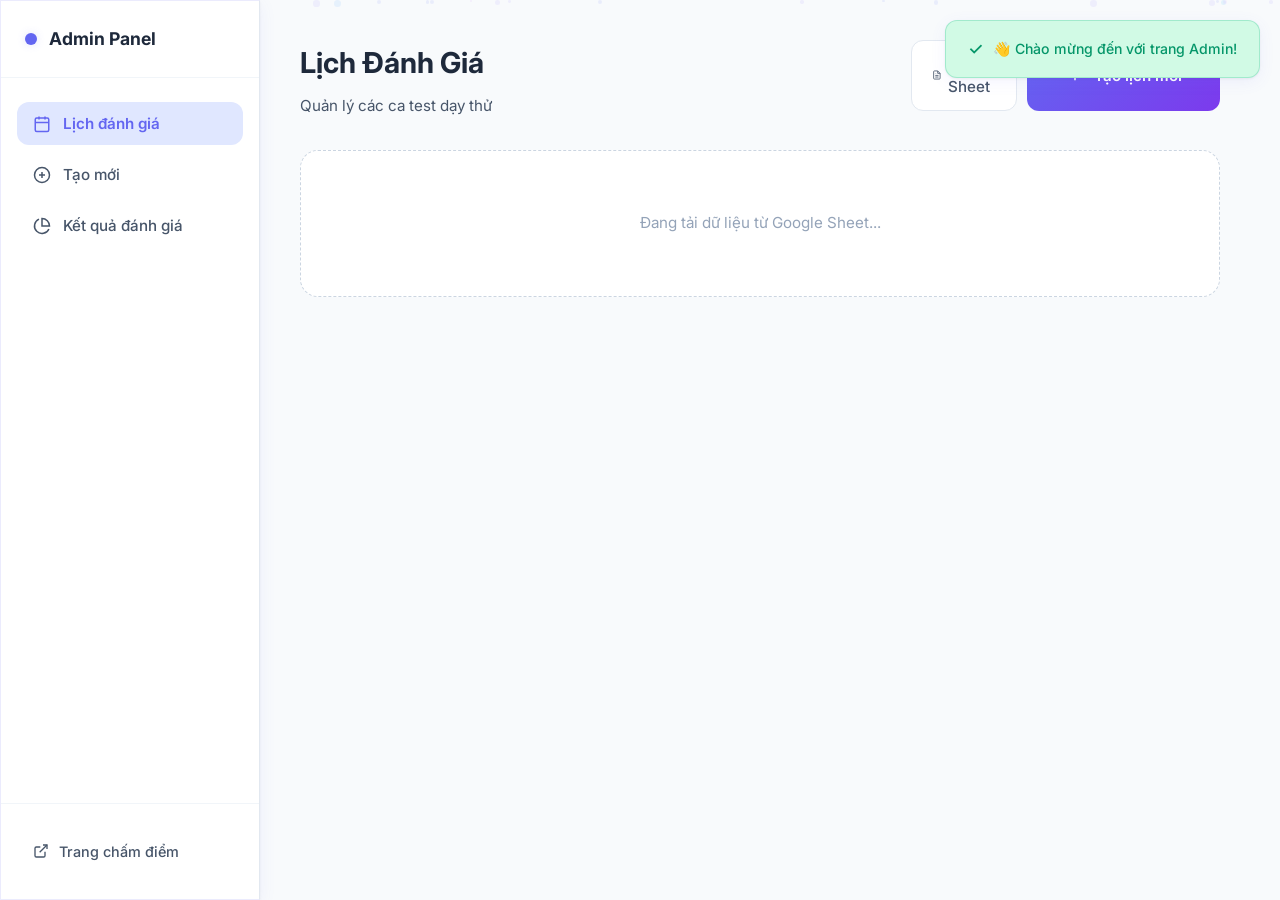
==== admin.html @ 506ad6c0 "up" ====
<!DOCTYPE html>
<html lang="vi">
<head>
    <meta charset="UTF-8">
    <meta name="viewport" content="width=device-width, initial-scale=1.0">
    <title>Quản Lý Lịch Đánh Giá</title>
    <link rel="preconnect" href="https://fonts.googleapis.com">
    <link rel="preconnect" href="https://fonts.gstatic.com" crossorigin>
    <link href="https://fonts.googleapis.com/css2?family=Inter:wght@300;400;500;600;700;800&display=swap" rel="stylesheet">
    <link rel="stylesheet" href="style.css">
    <link rel="stylesheet" href="admin.css">
</head>
<body>
    <div class="bg-particles" id="bgParticles"></div>

    <!-- Toast -->
    <div class="toast" id="toast">
        <span class="toast-icon">✓</span>
        <span class="toast-msg" id="toastMsg"></span>
    </div>

    <div class="admin-wrapper">
        <!-- Sidebar -->
        <aside class="admin-sidebar glass">
            <div class="sidebar-logo">
                <div class="logo-dot"></div>
                <span>Admin Panel</span>
            </div>
            <nav class="sidebar-nav">
                <button class="nav-item active" data-tab="schedules">
                    <svg viewBox="0 0 24 24" fill="none" stroke="currentColor" stroke-width="2">
                        <rect x="3" y="4" width="18" height="18" rx="2" ry="2"/><line x1="16" y1="2" x2="16" y2="6"/>
                        <line x1="8" y1="2" x2="8" y2="6"/><line x1="3" y1="10" x2="21" y2="10"/>
                    </svg>
                    <span>Lịch đánh giá</span>
                </button>
                <button class="nav-item" data-tab="create">
                    <svg viewBox="0 0 24 24" fill="none" stroke="currentColor" stroke-width="2">
                        <circle cx="12" cy="12" r="10"/><line x1="12" y1="8" x2="12" y2="16"/>
                        <line x1="8" y1="12" x2="16" y2="12"/>
                    </svg>
                    <span>Tạo mới</span>
                </button>
                <button class="nav-item" data-tab="results">
                    <svg viewBox="0 0 24 24" fill="none" stroke="currentColor" stroke-width="2">
                        <path d="M21.21 15.89A10 10 0 1 1 8 2.83"></path><path d="M22 12A10 10 0 0 0 12 2v10z"></path>
                    </svg>
                    <span>Kết quả đánh giá</span>
                </button>
            </nav>
            <div class="sidebar-footer">
                <a href="index.html" class="link-scoring">
                    <svg viewBox="0 0 24 24" fill="none" stroke="currentColor" stroke-width="2">
                        <path d="M18 13v6a2 2 0 0 1-2 2H5a2 2 0 0 1-2-2V8a2 2 0 0 1 2-2h6"/>
                        <polyline points="15 3 21 3 21 9"/><line x1="10" y1="14" x2="21" y2="3"/>
                    </svg>
                    Trang chấm điểm
                </a>
            </div>
        </aside>

        <!-- Main Content -->
        <main class="admin-main">
            <!-- Tab: Schedules List -->
            <div class="tab-content active" id="tabSchedules">
                <div class="page-header">
                    <div>
                        <h1>Lịch Đánh Giá</h1>
                        <p class="page-desc">Quản lý các ca test dạy thử</p>
                    </div>
                    <div style="display: flex; gap: 10px;">
                        <a href="https://docs.google.com/spreadsheets/d/14Hv8wnuwCl_91_FjkEMyHeElKcFQs7OrReVVeOcJBYg/edit?gid=1647444902#gid=1647444902" target="_blank" class="btn-secondary btn-compact" style="text-decoration: none; display: flex; align-items: center; gap: 6px;">
                            <svg viewBox="0 0 24 24" width="16" height="16" fill="none" stroke="currentColor" stroke-width="2">
                                <path d="M14 2H6a2 2 0 0 0-2 2v16a2 2 0 0 0 2 2h12a2 2 0 0 0 2-2V8z"></path>
                                <polyline points="14 2 14 8 20 8"></polyline>
                                <line x1="16" y1="13" x2="8" y2="13"></line>
                                <line x1="16" y1="17" x2="8" y2="17"></line>
                                <polyline points="10 9 9 8 9"></polyline>
                            </svg>
                            <span>Xem Sheet</span>
                        </a>
                        <button class="btn-primary btn-compact" id="btnNewSchedule">
                            <svg viewBox="0 0 24 24" fill="none" stroke="currentColor" stroke-width="2">
                                <line x1="12" y1="5" x2="12" y2="19"/><line x1="5" y1="12" x2="19" y2="12"/>
                            </svg>
                            <span>Tạo lịch mới</span>
                        </button>
                    </div>
                </div>

                <div class="results-table-container" id="schedulesContainer" style="display: none;">
                    <table class="results-table">
                        <thead>
                            <tr>
                                <th>Tên ca đánh giá</th>
                                <th>Ngày đánh giá</th>
                                <th>Địa điểm</th>
                                <th>Giảng viên</th>
                                <th>Thao tác</th>
                            </tr>
                        </thead>
                        <tbody id="schedulesGrid">
                            <!-- Rendered by JS -->
                        </tbody>
                    </table>
                </div>

                <div class="empty-state-admin" id="emptySchedules">
                    <svg viewBox="0 0 24 24" fill="none" stroke="currentColor" stroke-width="1.5">
                        <rect x="3" y="4" width="18" height="18" rx="2" ry="2"/>
                        <line x1="16" y1="2" x2="16" y2="6"/><line x1="8" y1="2" x2="8" y2="6"/>
                        <line x1="3" y1="10" x2="21" y2="10"/>
                    </svg>
                    <h3>Chưa có lịch đánh giá</h3>
                    <p>Tạo lịch đánh giá mới để bắt đầu</p>
                </div>
            </div>

            <!-- Tab: Create Schedule -->
            <div class="tab-content" id="tabCreate">
                <div class="page-header">
                    <div>
                        <h1 id="formTitle">Tạo Lịch Đánh Giá Mới</h1>
                        <p class="page-desc">Thiết lập ca test và danh sách giảng viên</p>
                    </div>
                </div>

                <form id="scheduleForm" class="schedule-form" autocomplete="off">
                    <div class="form-card glass">
                        <h3>📋 Thông tin lịch đánh giá</h3>

                        <div class="form-row">
                            <div class="input-group">
                                <label for="scheduleName">Tên ca đánh giá</label>
                                <input type="text" id="scheduleName" placeholder="VD: Đợt 1 - Tháng 6/2026" required>
                            </div>
                            <div class="input-group">
                                <label for="scheduleDate">Ngày đánh giá</label>
                                <input type="date" id="scheduleDate" required>
                            </div>
                        </div>

                        <div class="input-group">
                            <label for="scheduleLocation">Địa điểm</label>
                            <input type="text" id="scheduleLocation" placeholder="VD: Phòng A301, Tòa nhà B">
                        </div>
                    </div>

                    <div class="form-card glass">
                        <div class="card-header-row">
                            <h3>👨‍🏫 Danh sách giảng viên</h3>
                            <span class="gv-count" id="gvCount">0 giảng viên</span>
                        </div>

                        <div class="add-gv-row" id="addGvRow">
                            <input type="text" id="gvName" placeholder="Tên giảng viên">
                            <input type="text" id="gvLesson" placeholder="Bài giảng">
                            <button type="button" class="btn-add" id="btnAddGv" title="Thêm">
                                <svg viewBox="0 0 24 24" fill="none" stroke="currentColor" stroke-width="2.5">
                                    <line x1="12" y1="5" x2="12" y2="19"/><line x1="5" y1="12" x2="19" y2="12"/>
                                </svg>
                            </button>
                        </div>

                        <div class="gv-list" id="gvList">
                            <!-- Rendered by JS -->
                        </div>
                    </div>

                    <div class="form-actions-admin">
                        <button type="button" class="btn-secondary" id="btnCancelForm">Hủy</button>
                        <button type="submit" class="btn-primary btn-compact">
                            <span id="btnSaveText">Lưu lịch đánh giá</span>
                        </button>
                    </div>
                </form>
            </div>

            <!-- Tab: Results -->
            <div class="tab-content" id="tabResults">
                <div class="page-header">
                    <div>
                        <h1>Kết Quả Đánh Giá</h1>
                        <p class="page-desc">Điểm trung bình của các giảng viên theo đợt</p>
                    </div>
                </div>

                <div class="results-controls">
                    <div class="input-group" style="max-width: 300px; margin-bottom: 24px;">
                        <label for="resultScheduleSelect">Chọn đợt đánh giá</label>
                        <select id="resultScheduleSelect">
                            <option value="" disabled selected>Đang tải dữ liệu...</option>
                        </select>
                    </div>
                </div>

                <div class="results-table-container" id="resultsContainer" style="display: none;">
                    <table class="results-table">
                        <thead>
                            <tr>
                                <th>Giảng Viên</th>
                                <th>Bài Giảng</th>
                                <th>Số Lượt Chấm</th>
                                <th>Điểm Trung Bình</th>
                                <th>Thao Tác</th>
                            </tr>
                        </thead>
                        <tbody id="resultsGrid">
                            <!-- Rendered by JS -->
                        </tbody>
                    </table>
                </div>

                <div class="empty-state-admin" id="emptyResults" style="display: none;">
                    <svg viewBox="0 0 24 24" fill="none" stroke="currentColor" stroke-width="1.5">
                        <circle cx="12" cy="12" r="10"></circle>
                        <line x1="12" y1="8" x2="12" y2="12"></line>
                        <line x1="12" y1="16" x2="12.01" y2="16"></line>
                    </svg>
                    <h3>Không có dữ liệu</h3>
                    <p>Chưa có kết quả chấm điểm nào cho đợt này</p>
                </div>
            </div>
        </main>
    </div>

    <!-- Modal Xem Chi Tiết -->
    <div class="modal-overlay" id="resultModal">
        <div class="modal-content glass">
            <div class="modal-header">
                <h2 id="modalGvName">Tên Giảng Viên</h2>
                <button class="btn-close-modal" id="btnCloseModal">✕</button>
            </div>
            <div class="modal-body">
                <div class="modal-meta">
                    <p><strong>Bài giảng:</strong> <span id="modalLesson"></span></p>
                    <p><strong>Lượt chấm:</strong> <span id="modalReviewCount"></span></p>
                    <p><strong>Tổng điểm TB:</strong> <span id="modalTotalScore" class="highlight-score"></span></p>
                </div>
                
                <h3 style="margin-top: 20px; margin-bottom: 12px; font-size: 1rem; color: var(--text-primary);">Chi tiết 20 tiêu chí (Trung bình)</h3>
                <div class="criteria-list" id="modalCriteriaList">
                    <!-- Rendered by JS -->
                </div>
            </div>
        </div>
    </div>

    <script src="admin.js"></script>
</body>
</html>
---- style.css ----
/* ============================================
   SCORING APP - LIGHT THEME
   ============================================ */

:root {
    --bg-primary: #f0f4ff;
    --bg-secondary: #ffffff;
    --bg-card: rgba(255, 255, 255, 0.85);
    --glass-bg: rgba(255, 255, 255, 0.6);
    --glass-border: rgba(99, 102, 241, 0.12);
    --text-primary: #1e293b;
    --text-secondary: #475569;
    --text-muted: #94a3b8;
    --accent: #6366f1;
    --accent-light: #818cf8;
    --accent-soft: #e0e7ff;
    --accent-glow: rgba(99, 102, 241, 0.18);
    --green: #10b981;
    --green-soft: #d1fae5;
    --green-glow: rgba(16, 185, 129, 0.18);
    --amber: #f59e0b;
    --red: #ef4444;
    --shadow-sm: 0 1px 3px rgba(0,0,0,0.04), 0 1px 2px rgba(0,0,0,0.06);
    --shadow-md: 0 4px 16px rgba(99,102,241,0.08), 0 1px 3px rgba(0,0,0,0.06);
    --shadow-lg: 0 10px 40px rgba(99,102,241,0.12), 0 2px 6px rgba(0,0,0,0.04);
    --radius: 18px;
    --radius-sm: 12px;
    --transition: all 0.3s cubic-bezier(0.4, 0, 0.2, 1);
}

* {
    margin: 0;
    padding: 0;
    box-sizing: border-box;
}

html {
    scroll-behavior: smooth;
}

body {
    font-family: 'Inter', -apple-system, sans-serif;
    background: var(--bg-primary);
    background-image:
        radial-gradient(ellipse at 20% 0%, rgba(99,102,241,0.08) 0%, transparent 60%),
        radial-gradient(ellipse at 80% 100%, rgba(168,85,247,0.06) 0%, transparent 60%),
        radial-gradient(ellipse at 50% 50%, rgba(59,130,246,0.04) 0%, transparent 70%);
    color: var(--text-primary);
    min-height: 100vh;
    overflow-x: hidden;
    line-height: 1.6;
}

/* Background particles */
.bg-particles {
    position: fixed;
    inset: 0;
    z-index: 0;
    pointer-events: none;
    overflow: hidden;
}

.bg-particles .particle {
    position: absolute;
    border-radius: 50%;
    opacity: 0.18;
    animation: float linear infinite;
}

@keyframes float {
    0% { transform: translateY(100vh) rotate(0deg); opacity: 0; }
    10% { opacity: 0.18; }
    90% { opacity: 0.18; }
    100% { transform: translateY(-100px) rotate(720deg); opacity: 0; }
}

/* Glass effect */
.glass {
    background: var(--glass-bg);
    border: 1px solid var(--glass-border);
    backdrop-filter: blur(24px);
    -webkit-backdrop-filter: blur(24px);
    box-shadow: var(--shadow-md);
}

/* ============================================
   SCREENS
   ============================================ */
.screen {
    display: none;
    min-height: 100vh;
    position: relative;
    z-index: 1;
}

.screen.active {
    display: flex;
}

/* ============================================
   SCREEN 1: LOGIN
   ============================================ */
#screenLogin {
    align-items: center;
    justify-content: center;
    padding: 20px;
}

.login-card {
    width: 100%;
    max-width: 460px;
    padding: 48px 40px;
    border-radius: var(--radius);
    animation: slideUp 0.6s ease-out;
    background: rgba(255,255,255,0.75);
}

@keyframes slideUp {
    from { opacity: 0; transform: translateY(30px); }
    to { opacity: 1; transform: translateY(0); }
}

.login-logo {
    text-align: center;
    margin-bottom: 36px;
}

.logo-icon {
    width: 72px;
    height: 72px;
    margin: 0 auto 20px;
    animation: pulse-glow 3s ease-in-out infinite;
}

@keyframes pulse-glow {
    0%, 100% { filter: drop-shadow(0 0 6px var(--accent-glow)); }
    50% { filter: drop-shadow(0 0 18px var(--accent-glow)); }
}

.login-logo h1 {
    font-size: 1.6rem;
    font-weight: 700;
    background: linear-gradient(135deg, var(--accent), #a855f7);
    -webkit-background-clip: text;
    -webkit-text-fill-color: transparent;
    background-clip: text;
    margin-bottom: 6px;
}

.subtitle {
    color: var(--text-secondary);
    font-size: 0.9rem;
    font-weight: 400;
}

/* Form inputs */
.input-group {
    margin-bottom: 20px;
}

.input-group label {
    display: block;
    font-size: 0.82rem;
    font-weight: 600;
    color: var(--text-secondary);
    margin-bottom: 8px;
    letter-spacing: 0.02em;
}

.input-wrapper {
    position: relative;
}

.input-icon {
    position: absolute;
    left: 14px;
    top: 50%;
    transform: translateY(-50%);
    width: 18px;
    height: 18px;
    color: var(--text-muted);
    transition: var(--transition);
}

.input-wrapper input {
    width: 100%;
    padding: 14px 16px 14px 44px;
    background: rgba(255, 255, 255, 0.7);
    border: 1.5px solid #e2e8f0;
    border-radius: var(--radius-sm);
    color: var(--text-primary);
    font-family: inherit;
    font-size: 0.95rem;
    outline: none;
    transition: var(--transition);
}

.input-wrapper input::placeholder {
    color: var(--text-muted);
}

.input-wrapper input:focus {
    border-color: var(--accent);
    box-shadow: 0 0 0 3px var(--accent-glow);
    background: #fff;
}

.input-readonly {
    background-color: #f1f5f9 !important;
    color: var(--text-muted) !important;
    cursor: not-allowed;
    border-color: #e2e8f0 !important;
}
.input-readonly:focus {
    box-shadow: none !important;
}

.input-wrapper:has(input:focus) .input-icon {
    color: var(--accent);
}

/* Buttons */
.btn-primary {
    display: inline-flex;
    align-items: center;
    justify-content: center;
    gap: 10px;
    width: 100%;
    padding: 14px 24px;
    background: linear-gradient(135deg, var(--accent), #7c3aed);
    border: none;
    border-radius: var(--radius-sm);
    color: #fff;
    font-family: inherit;
    font-size: 0.95rem;
    font-weight: 600;
    cursor: pointer;
    transition: var(--transition);
    position: relative;
    overflow: hidden;
}

.btn-primary::before {
    content: '';
    position: absolute;
    inset: 0;
    background: linear-gradient(135deg, transparent, rgba(255,255,255,0.15));
    opacity: 0;
    transition: var(--transition);
}

.btn-primary:hover {
    transform: translateY(-2px);
    box-shadow: 0 8px 25px var(--accent-glow);
}

.btn-primary:hover::before {
    opacity: 1;
}

.btn-primary:active {
    transform: translateY(0);
}

.btn-primary svg {
    width: 18px;
    height: 18px;
}

.btn-secondary {
    display: inline-flex;
    align-items: center;
    justify-content: center;
    gap: 8px;
    padding: 14px 24px;
    background: #fff;
    border: 1.5px solid #e2e8f0;
    border-radius: var(--radius-sm);
    color: var(--text-secondary);
    font-family: inherit;
    font-size: 0.95rem;
    font-weight: 500;
    cursor: pointer;
    transition: var(--transition);
}

.btn-secondary:hover {
    background: var(--accent-soft);
    color: var(--accent);
    border-color: var(--accent-light);
}

.btn-secondary svg {
    width: 16px;
    height: 16px;
}

/* ============================================
   SCREEN 2: SCORING
   ============================================ */
#screenScoring {
    flex-direction: column;
    padding: 20px;
    padding-bottom: 40px;
}

.scoring-container {
    max-width: 800px;
    width: 100%;
    margin: 0 auto;
}

/* Header */
.scoring-header {
    display: flex;
    align-items: center;
    justify-content: space-between;
    padding: 24px 28px;
    border-radius: var(--radius);
    margin-bottom: 24px;
    position: sticky;
    top: 10px;
    z-index: 10;
    animation: slideUp 0.5s ease-out;
    background: rgba(255,255,255,0.82);
}

.header-info h2 {
    font-size: 1.15rem;
    font-weight: 700;
    margin-bottom: 6px;
    color: var(--text-primary);
}

.lecturer-badge {
    display: flex;
    align-items: center;
    gap: 8px;
    font-size: 0.82rem;
    color: var(--text-secondary);
}

.badge-name {
    color: var(--accent);
    font-weight: 600;
}

.badge-divider {
    color: var(--text-muted);
}

/* Score Ring */
.total-score-ring {
    position: relative;
    width: 80px;
    height: 80px;
}

.total-score-ring svg {
    transform: rotate(-90deg);
}

.ring-bg {
    fill: none;
    stroke: #e2e8f0;
    stroke-width: 6;
}

.ring-fill {
    fill: none;
    stroke: var(--accent);
    stroke-width: 6;
    stroke-linecap: round;
    stroke-dasharray: 326.73;
    stroke-dashoffset: 326.73;
    transition: stroke-dashoffset 0.6s cubic-bezier(0.4, 0, 0.2, 1),
                stroke 0.3s ease;
}

.score-text {
    position: absolute;
    inset: 0;
    display: flex;
    flex-direction: column;
    align-items: center;
    justify-content: center;
}

.score-number {
    font-size: 1.5rem;
    font-weight: 800;
    line-height: 1;
    color: var(--accent);
}

.score-label {
    font-size: 0.65rem;
    color: var(--text-muted);
    font-weight: 500;
}

/* Criteria Groups */
.criteria-group {
    border-radius: var(--radius);
    margin-bottom: 16px;
    overflow: hidden;
    animation: slideUp 0.5s ease-out;
    animation-fill-mode: both;
    background: rgba(255,255,255,0.7);
}

.criteria-group[data-group="1"] { animation-delay: 0.05s; }
.criteria-group[data-group="2"] { animation-delay: 0.1s; }
.criteria-group[data-group="3"] { animation-delay: 0.15s; }
.criteria-group[data-group="4"] { animation-delay: 0.2s; }
.criteria-group[data-group="5"] { animation-delay: 0.25s; }
.criteria-group[data-group="6"] { animation-delay: 0.3s; }
.criteria-group[data-group="7"] { animation-delay: 0.35s; }

.group-header {
    display: flex;
    align-items: center;
    gap: 14px;
    padding: 18px 22px;
    position: relative;
}

.group-badge {
    width: 36px;
    height: 36px;
    border-radius: 10px;
    background: linear-gradient(135deg, var(--accent), #7c3aed);
    display: flex;
    align-items: center;
    justify-content: center;
    font-weight: 700;
    font-size: 0.85rem;
    color: #fff;
    flex-shrink: 0;
}

.group-title {
    flex: 1;
}

.group-title h3 {
    font-size: 0.95rem;
    font-weight: 600;
    margin-bottom: 2px;
    color: var(--text-primary);
}

.group-score {
    font-size: 0.78rem;
    color: var(--text-muted);
}

.group-score strong {
    color: var(--accent);
}

.group-progress {
    position: absolute;
    bottom: 0;
    left: 0;
    right: 0;
    height: 3px;
    background: #e2e8f0;
}

.progress-bar {
    height: 100%;
    background: linear-gradient(90deg, var(--accent), #a78bfa);
    border-radius: 3px;
    transition: width 0.5s cubic-bezier(0.4, 0, 0.2, 1);
}

/* Criteria Items */
.criteria-list {
    padding: 4px 22px 18px;
}

.criteria-item {
    display: flex;
    align-items: center;
    gap: 14px;
    padding: 14px 0;
    border-bottom: 1px solid #f1f5f9;
    transition: var(--transition);
}

.criteria-item:last-child {
    border-bottom: none;
}

.criteria-item:hover {
    background: rgba(99, 102, 241, 0.03);
    margin: 0 -22px;
    padding-left: 22px;
    padding-right: 22px;
    border-radius: 8px;
}

.criteria-info {
    flex: 1;
    display: flex;
    align-items: flex-start;
    gap: 10px;
    min-width: 0;
}

.criteria-number {
    width: 24px;
    height: 24px;
    border-radius: 6px;
    background: var(--accent-soft);
    display: flex;
    align-items: center;
    justify-content: center;
    font-size: 0.72rem;
    font-weight: 700;
    color: var(--accent);
    flex-shrink: 0;
}

.criteria-text {
    font-size: 0.88rem;
    color: var(--text-secondary);
    line-height: 1.4;
}

/* Score Slider */
.score-slider {
    display: flex;
    align-items: center;
    gap: 10px;
    flex-shrink: 0;
}

.slider {
    -webkit-appearance: none;
    appearance: none;
    width: 100px;
    height: 6px;
    border-radius: 3px;
    background: #e2e8f0;
    outline: none;
    cursor: pointer;
    transition: var(--transition);
}

.slider::-webkit-slider-thumb {
    -webkit-appearance: none;
    appearance: none;
    width: 22px;
    height: 22px;
    border-radius: 50%;
    background: linear-gradient(135deg, var(--accent), #a78bfa);
    cursor: pointer;
    box-shadow: 0 2px 8px var(--accent-glow);
    transition: var(--transition);
    border: 3px solid #fff;
}

.slider::-webkit-slider-thumb:hover {
    transform: scale(1.15);
    box-shadow: 0 3px 14px var(--accent-glow);
}

.slider::-moz-range-thumb {
    width: 22px;
    height: 22px;
    border-radius: 50%;
    background: linear-gradient(135deg, var(--accent), #a78bfa);
    cursor: pointer;
    border: 3px solid #fff;
    box-shadow: 0 2px 8px var(--accent-glow);
}

.slider-value {
    font-size: 0.82rem;
    font-weight: 600;
    color: var(--text-muted);
    min-width: 36px;
    text-align: right;
}

.slider-value span {
    color: var(--accent);
}

/* Comment Section */
.comment-section {
    border-radius: var(--radius);
    padding: 24px;
    margin-bottom: 20px;
    animation: slideUp 0.5s ease-out 0.4s both;
    background: rgba(255,255,255,0.7);
}

.comment-section h3 {
    font-size: 0.95rem;
    font-weight: 600;
    margin-bottom: 14px;
    color: var(--text-primary);
}

.comment-section textarea {
    width: 100%;
    padding: 14px;
    background: #fff;
    border: 1.5px solid #e2e8f0;
    border-radius: var(--radius-sm);
    color: var(--text-primary);
    font-family: inherit;
    font-size: 0.9rem;
    resize: vertical;
    outline: none;
    transition: var(--transition);
    line-height: 1.6;
}

.comment-section textarea:focus {
    border-color: var(--accent);
    box-shadow: 0 0 0 3px var(--accent-glow);
}

.comment-section textarea::placeholder {
    color: var(--text-muted);
}

/* Form Actions */
.form-actions {
    display: flex;
    gap: 12px;
    animation: slideUp 0.5s ease-out 0.45s both;
}

.form-actions .btn-primary {
    flex: 1;
}

.btn-submit {
    background: linear-gradient(135deg, var(--green), #059669) !important;
}

.btn-submit:hover {
    box-shadow: 0 8px 25px var(--green-glow) !important;
}

/* ============================================
   SCREEN 3: RESULT
   ============================================ */
#screenResult {
    align-items: center;
    justify-content: center;
    padding: 20px;
}

.result-card {
    max-width: 480px;
    width: 100%;
    padding: 48px 40px;
    border-radius: var(--radius);
    text-align: center;
    animation: scaleIn 0.5s ease-out;
    background: rgba(255,255,255,0.8);
}

@keyframes scaleIn {
    from { opacity: 0; transform: scale(0.9); }
    to { opacity: 1; transform: scale(1); }
}

.result-icon {
    width: 72px;
    height: 72px;
    border-radius: 50%;
    background: linear-gradient(135deg, var(--green), #059669);
    display: flex;
    align-items: center;
    justify-content: center;
    margin: 0 auto 20px;
    animation: bounce 0.6s ease-out 0.3s both;
}

@keyframes bounce {
    0% { transform: scale(0); }
    60% { transform: scale(1.15); }
    100% { transform: scale(1); }
}

.result-icon svg {
    width: 32px;
    height: 32px;
    color: #fff;
}

.result-card h2 {
    font-size: 1.4rem;
    font-weight: 700;
    margin-bottom: 6px;
    color: var(--text-primary);
}

.result-subtitle {
    color: var(--text-secondary);
    font-size: 0.88rem;
    margin-bottom: 28px;
}

.result-summary {
    background: #f8fafc;
    border-radius: var(--radius-sm);
    padding: 4px 0;
    margin-bottom: 28px;
    border: 1px solid #f1f5f9;
}

.summary-row {
    display: flex;
    justify-content: space-between;
    align-items: center;
    padding: 12px 20px;
    font-size: 0.88rem;
}

.summary-row span {
    color: var(--text-muted);
}

.summary-row strong {
    color: var(--text-primary);
}

.summary-row.highlight {
    background: var(--accent-soft);
    border-left: 3px solid var(--accent);
}

.summary-row.highlight strong {
    font-size: 1.1rem;
    color: var(--accent);
}

.result-actions {
    display: flex;
    gap: 12px;
}

.result-actions .btn-secondary,
.result-actions .btn-primary {
    flex: 1;
}

/* ============================================
   LOADING OVERLAY
   ============================================ */
.loading-overlay {
    position: fixed;
    inset: 0;
    background: rgba(240, 244, 255, 0.85);
    backdrop-filter: blur(8px);
    display: none;
    align-items: center;
    justify-content: center;
    flex-direction: column;
    gap: 20px;
    z-index: 100;
}

.loading-overlay.active {
    display: flex;
}

.spinner {
    width: 44px;
    height: 44px;
    border: 3px solid #e2e8f0;
    border-top-color: var(--accent);
    border-radius: 50%;
    animation: spin 0.8s linear infinite;
}

@keyframes spin {
    to { transform: rotate(360deg); }
}

.loading-overlay p {
    color: var(--text-secondary);
    font-size: 0.9rem;
}

/* ============================================
   TOAST
   ============================================ */
.toast {
    position: fixed;
    top: 20px;
    right: 20px;
    display: flex;
    align-items: center;
    gap: 10px;
    padding: 14px 22px;
    background: var(--green-soft);
    border: 1px solid rgba(16, 185, 129, 0.25);
    border-radius: var(--radius-sm);
    backdrop-filter: blur(16px);
    color: #059669;
    font-size: 0.88rem;
    font-weight: 500;
    z-index: 200;
    transform: translateX(150%);
    transition: transform 0.4s cubic-bezier(0.4, 0, 0.2, 1);
    box-shadow: var(--shadow-md);
}

.toast.show {
    transform: translateX(0);
}

.toast.error {
    background: #fef2f2;
    border-color: rgba(239, 68, 68, 0.25);
    color: var(--red);
}

.toast-icon {
    font-size: 1.1rem;
}

/* ============================================
   RESPONSIVE
   ============================================ */

/* ============================================
   HOME SCREEN
   ============================================ */
#screenHome {
    align-items: center;
    justify-content: center;
    padding: 20px;
}

.home-actions {
    display: flex;
    flex-direction: column;
    gap: 12px;
    margin-bottom: 20px;
}

.home-btn {
    display: flex;
    align-items: center;
    gap: 14px;
    width: 100%;
    padding: 16px 18px;
    background: #fff;
    border: 1.5px solid #e2e8f0;
    border-radius: var(--radius-sm);
    cursor: pointer;
    transition: var(--transition);
    text-align: left;
    font-family: inherit;
}

.home-btn:hover {
    border-color: var(--accent-light);
    box-shadow: var(--shadow-md);
    transform: translateY(-2px);
}

.home-btn-icon {
    width: 42px;
    height: 42px;
    border-radius: 10px;
    display: flex;
    align-items: center;
    justify-content: center;
    flex-shrink: 0;
}

.home-btn-icon svg {
    width: 20px;
    height: 20px;
    color: #fff;
}

.home-btn-text {
    flex: 1;
}

.home-btn-text strong {
    display: block;
    font-size: 0.95rem;
    color: var(--text-primary);
    margin-bottom: 2px;
}

.home-btn-text span {
    font-size: 0.78rem;
    color: var(--text-muted);
}

.home-btn-arrow {
    width: 18px;
    height: 18px;
    color: var(--text-muted);
    flex-shrink: 0;
    transition: var(--transition);
}

.home-btn:hover .home-btn-arrow {
    color: var(--accent);
    transform: translateX(3px);
}

.session-info-badge {
    display: flex;
    align-items: center;
    justify-content: center;
    gap: 6px;
    padding: 10px 16px;
    background: var(--accent-soft);
    border-radius: 8px;
    font-size: 0.82rem;
    color: var(--accent);
}

.session-info-badge strong {
    font-weight: 700;
}

/* ============================================
   SESSION SCREEN
   ============================================ */
#screenSession {
    align-items: center;
    justify-content: center;
    padding: 20px;
}

.session-card {
    width: 100%;
    max-width: 500px;
    padding: 32px;
    border-radius: var(--radius);
    animation: slideUp 0.5s ease-out;
    background: rgba(255,255,255,0.8);
}

.session-header-top {
    display: flex;
    align-items: center;
    justify-content: space-between;
    margin-bottom: 24px;
}

.session-header-top h2 {
    font-size: 1.2rem;
    font-weight: 700;
    color: var(--text-primary);
}

.btn-icon {
    width: 38px;
    height: 38px;
    border-radius: 10px;
    border: 1.5px solid #e2e8f0;
    background: #fff;
    display: flex;
    align-items: center;
    justify-content: center;
    cursor: pointer;
    transition: var(--transition);
}

.btn-icon:hover {
    border-color: var(--accent-light);
    background: var(--accent-soft);
}

.btn-icon svg {
    width: 18px;
    height: 18px;
    color: var(--text-secondary);
}

/* Add lecturer form */
.add-lecturer-form {
    margin-bottom: 20px;
}

.input-with-btn {
    display: flex;
    align-items: center;
    gap: 0;
}

.input-with-btn input {
    flex: 1;
    padding: 14px 16px 14px 44px;
    background: #fff;
    border: 1.5px solid #e2e8f0;
    border-radius: var(--radius-sm) 0 0 var(--radius-sm);
    color: var(--text-primary);
    font-family: inherit;
    font-size: 0.95rem;
    outline: none;
    transition: var(--transition);
    border-right: none;
}

.input-with-btn input:focus {
    border-color: var(--accent);
    box-shadow: 0 0 0 3px var(--accent-glow);
    z-index: 1;
}

.input-with-btn input::placeholder {
    color: var(--text-muted);
}

.btn-add {
    width: 50px;
    height: 48px;
    border: 1.5px solid var(--accent);
    border-radius: 0 var(--radius-sm) var(--radius-sm) 0;
    background: linear-gradient(135deg, var(--accent), #7c3aed);
    color: #fff;
    cursor: pointer;
    display: flex;
    align-items: center;
    justify-content: center;
    transition: var(--transition);
    flex-shrink: 0;
}

.btn-add:hover {
    background: linear-gradient(135deg, #7c3aed, var(--accent));
    box-shadow: 0 4px 12px var(--accent-glow);
}

.btn-add svg {
    width: 18px;
    height: 18px;
}

/* Lecturer list */
.lecturer-list-container {
    margin-bottom: 20px;
}

.list-header {
    display: flex;
    justify-content: space-between;
    align-items: center;
    margin-bottom: 10px;
}

.list-title {
    font-size: 0.82rem;
    font-weight: 600;
    color: var(--text-secondary);
}

.list-count {
    font-size: 0.78rem;
    color: var(--text-muted);
    background: #f1f5f9;
    padding: 3px 10px;
    border-radius: 20px;
}

.lecturer-list {
    max-height: 320px;
    overflow-y: auto;
    border: 1.5px solid #e2e8f0;
    border-radius: var(--radius-sm);
    background: #fff;
}

.lecturer-list::-webkit-scrollbar {
    width: 4px;
}

.lecturer-list::-webkit-scrollbar-thumb {
    background: #cbd5e1;
    border-radius: 4px;
}

.lecturer-item {
    display: flex;
    align-items: center;
    gap: 12px;
    padding: 12px 16px;
    border-bottom: 1px solid #f1f5f9;
    animation: slideUp 0.3s ease-out;
}

.lecturer-item:last-child {
    border-bottom: none;
}

.lecturer-item-index {
    width: 26px;
    height: 26px;
    border-radius: 50%;
    background: var(--accent-soft);
    color: var(--accent);
    font-size: 0.72rem;
    font-weight: 700;
    display: flex;
    align-items: center;
    justify-content: center;
    flex-shrink: 0;
}

.lecturer-item-name {
    flex: 1;
    font-size: 0.9rem;
    color: var(--text-primary);
    font-weight: 500;
}

.lecturer-item-delete {
    width: 28px;
    height: 28px;
    border-radius: 6px;
    border: none;
    background: transparent;
    cursor: pointer;
    display: flex;
    align-items: center;
    justify-content: center;
    transition: var(--transition);
    color: var(--text-muted);
}

.lecturer-item-delete:hover {
    background: #fef2f2;
    color: var(--red);
}

.lecturer-item-delete svg {
    width: 15px;
    height: 15px;
}

/* Empty state */
.empty-state {
    padding: 40px 20px;
    text-align: center;
}

.empty-state svg {
    width: 40px;
    height: 40px;
    color: #cbd5e1;
    margin-bottom: 12px;
}

.empty-state p {
    font-size: 0.9rem;
    color: var(--text-muted);
    font-weight: 500;
    margin-bottom: 4px;
}

.empty-state span {
    font-size: 0.78rem;
    color: #cbd5e1;
}

/* Session actions */
.session-actions {
    display: flex;
    gap: 12px;
}

.session-actions .btn-primary {
    flex: 1;
}

/* ============================================
   SELECT DROPDOWN
   ============================================ */
.input-wrapper select {
    width: 100%;
    padding: 14px 16px 14px 44px;
    background: rgba(255, 255, 255, 0.7);
    border: 1.5px solid #e2e8f0;
    border-radius: var(--radius-sm);
    color: var(--text-primary);
    font-family: inherit;
    font-size: 0.95rem;
    outline: none;
    transition: var(--transition);
    cursor: pointer;
    -webkit-appearance: none;
    -moz-appearance: none;
    appearance: none;
    background-image: url("data:image/svg+xml,%3Csvg xmlns='http://www.w3.org/2000/svg' width='16' height='16' fill='%2394a3b8' viewBox='0 0 16 16'%3E%3Cpath d='M1.646 4.646a.5.5 0 0 1 .708 0L8 10.293l5.646-5.647a.5.5 0 0 1 .708.708l-6 6a.5.5 0 0 1-.708 0l-6-6a.5.5 0 0 1 0-.708z'/%3E%3C/svg%3E");
    background-repeat: no-repeat;
    background-position: right 14px center;
}

.input-wrapper select:focus {
    border-color: var(--accent);
    box-shadow: 0 0 0 3px var(--accent-glow);
    background-color: #fff;
}

/* Back button inline */
.btn-back-inline {
    display: inline-flex;
    align-items: center;
    gap: 6px;
    background: none;
    border: none;
    color: var(--accent);
    font-family: inherit;
    font-size: 0.82rem;
    font-weight: 500;
    cursor: pointer;
    margin-bottom: 16px;
    transition: var(--transition);
    padding: 0;
}

.btn-back-inline:hover {
    color: #7c3aed;
}

.btn-back-inline svg {
    width: 16px;
    height: 16px;
}

@media (max-width: 640px) {
    .login-card {
        padding: 36px 24px;
    }

    .session-card {
        padding: 24px 20px;
    }

    .scoring-header {
        flex-direction: column;
        gap: 16px;
        text-align: center;
        position: relative;
        top: 0;
    }

    .criteria-item {
        flex-direction: column;
        align-items: flex-start;
        gap: 10px;
    }

    .score-slider {
        width: 100%;
    }

    .slider {
        flex: 1;
        width: auto;
    }

    .form-actions {
        flex-direction: column-reverse;
    }

    .result-card {
        padding: 36px 24px;
    }

    .result-actions {
        flex-direction: column;
    }

    .session-actions {
        flex-direction: column-reverse;
    }
}
---- admin.css ----
/* ============================================
   ADMIN CSS
   ============================================ */
:root {
    --admin-sidebar-width: 260px;
    --admin-bg: #f8fafc;
}

body {
    background: var(--admin-bg);
    margin: 0;
    font-family: 'Inter', sans-serif;
}

.admin-wrapper {
    display: flex;
    min-height: 100vh;
}

/* Sidebar */
.admin-sidebar {
    width: var(--admin-sidebar-width);
    background: #fff;
    border-right: 1px solid #e2e8f0;
    display: flex;
    flex-direction: column;
    position: fixed;
    height: 100vh;
    z-index: 10;
}

.sidebar-logo {
    padding: 24px;
    display: flex;
    align-items: center;
    gap: 12px;
    font-weight: 700;
    font-size: 1.1rem;
    color: var(--text-primary);
    border-bottom: 1px solid #f1f5f9;
}

.logo-dot {
    width: 12px;
    height: 12px;
    background: var(--accent);
    border-radius: 50%;
    box-shadow: 0 0 8px var(--accent-glow);
}

.sidebar-nav {
    padding: 24px 16px;
    flex: 1;
    display: flex;
    flex-direction: column;
    gap: 8px;
}

.nav-item {
    display: flex;
    align-items: center;
    gap: 12px;
    width: 100%;
    padding: 12px 16px;
    background: transparent;
    border: none;
    border-radius: var(--radius-sm);
    color: var(--text-secondary);
    font-family: inherit;
    font-size: 0.95rem;
    font-weight: 500;
    cursor: pointer;
    transition: var(--transition);
    text-align: left;
}

.nav-item svg {
    width: 18px;
    height: 18px;
}

.nav-item:hover {
    background: var(--accent-soft);
    color: var(--accent);
}

.nav-item.active {
    background: var(--accent-soft);
    color: var(--accent);
    font-weight: 600;
}

.sidebar-footer {
    padding: 24px 16px;
    border-top: 1px solid #f1f5f9;
}

.link-scoring {
    display: flex;
    align-items: center;
    gap: 10px;
    padding: 12px 16px;
    color: var(--text-secondary);
    text-decoration: none;
    font-size: 0.9rem;
    font-weight: 500;
    border-radius: var(--radius-sm);
    transition: var(--transition);
}

.link-scoring:hover {
    background: #f1f5f9;
    color: var(--text-primary);
}

.link-scoring svg {
    width: 16px;
    height: 16px;
}

/* Main Content */
.admin-main {
    flex: 1;
    margin-left: var(--admin-sidebar-width);
    padding: 40px;
    max-width: 1000px;
}

.tab-content {
    display: none;
    animation: slideUp 0.4s ease-out;
}

.tab-content.active {
    display: block;
}

.page-header {
    display: flex;
    justify-content: space-between;
    align-items: flex-start;
    margin-bottom: 32px;
}

.page-header h1 {
    font-size: 1.8rem;
    font-weight: 700;
    color: var(--text-primary);
    margin-bottom: 8px;
}

.page-desc {
    color: var(--text-secondary);
    font-size: 0.95rem;
}

/* Form Styles */
.form-card {
    background: #fff;
    border-radius: var(--radius);
    padding: 32px;
    margin-bottom: 24px;
    border: 1px solid #e2e8f0;
}

.form-card h3 {
    font-size: 1.1rem;
    font-weight: 600;
    margin-bottom: 20px;
    color: var(--text-primary);
}

.form-row {
    display: flex;
    gap: 20px;
}

.form-row .input-group {
    flex: 1;
}

.input-group label {
    display: block;
    font-size: 0.85rem;
    font-weight: 600;
    color: var(--text-secondary);
    margin-bottom: 8px;
}

.input-group input,
.input-group select {
    width: 100%;
    padding: 12px 16px;
    background: #fff;
    border: 1.5px solid #e2e8f0;
    border-radius: var(--radius-sm);
    font-family: inherit;
    font-size: 0.95rem;
    transition: var(--transition);
}

.input-group select {
    appearance: none;
    background-image: url("data:image/svg+xml,%3Csvg viewBox='0 0 24 24' fill='none' stroke='%2364748b' stroke-width='2' stroke-linecap='round' stroke-linejoin='round'%3E%3Cpolyline points='6 9 12 15 18 9'%3E%3C/polyline%3E%3C/svg%3E");
    background-repeat: no-repeat;
    background-position: right 16px center;
    background-size: 16px;
    padding-right: 40px;
    cursor: pointer;
}

.input-group input:focus,
.input-group select:focus {
    border-color: var(--accent);
    outline: none;
    box-shadow: 0 0 0 3px var(--accent-glow);
}

/* Add Lecturer Row */
.card-header-row {
    display: flex;
    justify-content: space-between;
    align-items: center;
    margin-bottom: 20px;
}

.gv-count {
    font-size: 0.85rem;
    color: var(--accent);
    background: var(--accent-soft);
    padding: 4px 12px;
    border-radius: 20px;
    font-weight: 600;
}

.add-gv-row {
    display: flex;
    gap: 12px;
    margin-bottom: 24px;
}

.add-gv-row input {
    flex: 1;
    padding: 12px 16px;
    border: 1.5px solid #e2e8f0;
    border-radius: var(--radius-sm);
    font-family: inherit;
}

.add-gv-row input:focus {
    border-color: var(--accent);
    outline: none;
}

/* Lecturer List inside Form */
.gv-list {
    border: 1px solid #e2e8f0;
    border-radius: var(--radius-sm);
    overflow: hidden;
}

.gv-item {
    display: flex;
    align-items: center;
    padding: 16px;
    border-bottom: 1px solid #f1f5f9;
    gap: 16px;
    background: #fafafa;
}

.gv-item:last-child {
    border-bottom: none;
}

.gv-item-info {
    flex: 1;
}

.gv-item-name {
    font-weight: 600;
    color: var(--text-primary);
    margin-bottom: 4px;
}

.gv-item-lesson {
    font-size: 0.85rem;
    color: var(--text-secondary);
}

.btn-remove-gv {
    background: none;
    border: none;
    color: var(--text-muted);
    cursor: pointer;
    padding: 8px;
    border-radius: 6px;
    transition: var(--transition);
}

.btn-remove-gv:hover {
    background: #fef2f2;
    color: var(--red);
}

.btn-remove-gv svg {
    width: 18px;
    height: 18px;
}

.form-actions-admin {
    display: flex;
    justify-content: flex-end;
    gap: 16px;
    margin-top: 32px;
}

.stat-badge {
    background: var(--accent-soft);
    color: var(--accent);
    padding: 4px 10px;
    border-radius: 6px;
    font-size: 0.8rem;
    font-weight: 600;
}

.btn-outline {
    flex: 1;
    background: transparent;
    border: 1px solid #e2e8f0;
    padding: 8px;
    border-radius: 6px;
    font-family: inherit;
    font-size: 0.85rem;
    font-weight: 500;
    cursor: pointer;
    transition: var(--transition);
    color: var(--text-secondary);
}

.btn-outline:hover {
    background: #f8fafc;
    color: var(--text-primary);
}

.btn-outline.danger:hover {
    background: #fef2f2;
    color: var(--red);
    border-color: #fecaca;
}

.empty-state-admin {
    text-align: center;
    padding: 60px 20px;
    background: #fff;
    border-radius: var(--radius);
    border: 1px dashed #cbd5e1;
}

.empty-state-admin svg {
    width: 48px;
    height: 48px;
    color: #cbd5e1;
    margin-bottom: 16px;
}

.empty-state-admin h3 {
    font-size: 1.2rem;
    color: var(--text-primary);
    margin-bottom: 8px;
}

.empty-state-admin p {
    color: var(--text-muted);
    font-size: 0.95rem;
}

.btn-compact {
    padding: 10px 20px;
}

/* ============================================
   RESULTS & MODAL STYLES
   ============================================ */

/* Table Styles */
.results-table-container {
    background: #fff;
    border: 1px solid #e2e8f0;
    border-radius: var(--radius);
    overflow: hidden;
    box-shadow: var(--shadow-sm);
    margin-top: 20px;
    animation: slideUp 0.3s ease;
}

.results-table {
    width: 100%;
    border-collapse: collapse;
    text-align: left;
}

.results-table th, .results-table td {
    padding: 16px 24px;
    border-bottom: 1px solid #f1f5f9;
    vertical-align: middle;
}

.results-table th {
    background: #f8fafc;
    font-weight: 600;
    color: var(--text-secondary);
    font-size: 0.85rem;
    text-transform: uppercase;
    letter-spacing: 0.5px;
}

.results-table tbody tr {
    transition: var(--transition);
}

.results-table tbody tr:hover {
    background: #f8fafc;
}

.results-table tbody tr:last-child td {
    border-bottom: none;
}

.td-gv-name {
    font-weight: 600;
    color: var(--text-primary);
    font-size: 1.05rem;
}

.td-lesson {
    color: var(--text-secondary);
    font-size: 0.95rem;
}

.td-score {
    font-weight: 800;
    color: var(--accent);
    font-size: 1.15rem;
}

.td-action button {
    background: var(--accent-soft);
    color: var(--accent);
    border: none;
    padding: 8px 16px;
    border-radius: 6px;
    font-weight: 600;
    cursor: pointer;
    transition: var(--transition);
    font-size: 0.85rem;
}

.td-action button:hover {
    background: var(--accent);
    color: #fff;
}

/* Modal */
.modal-overlay {
    position: fixed;
    top: 0; left: 0; width: 100%; height: 100%;
    background: rgba(15, 23, 42, 0.4);
    backdrop-filter: blur(4px);
    display: flex;
    align-items: center;
    justify-content: center;
    z-index: 100;
    opacity: 0;
    visibility: hidden;
    transition: var(--transition);
}

.modal-overlay.show {
    opacity: 1;
    visibility: visible;
}

.modal-content {
    background: #fff;
    width: 100%;
    max-width: 600px;
    max-height: 90vh;
    border-radius: var(--radius-lg);
    box-shadow: var(--shadow-lg);
    display: flex;
    flex-direction: column;
    transform: scale(0.95) translateY(20px);
    transition: var(--transition);
    overflow: hidden;
}

.modal-overlay.show .modal-content {
    transform: scale(1) translateY(0);
}

.modal-header {
    display: flex;
    justify-content: space-between;
    align-items: center;
    padding: 24px;
    border-bottom: 1px solid #f1f5f9;
    background: #f8fafc;
}

.modal-header h2 {
    font-size: 1.3rem;
    font-weight: 700;
    color: var(--text-primary);
    margin: 0;
}

.btn-close-modal {
    background: #f1f5f9;
    border: none;
    width: 32px;
    height: 32px;
    border-radius: 50%;
    display: flex;
    align-items: center;
    justify-content: center;
    cursor: pointer;
    color: var(--text-secondary);
    transition: var(--transition);
}

.btn-close-modal:hover {
    background: #e2e8f0;
    color: var(--text-primary);
}

.modal-body {
    padding: 24px;
    overflow-y: auto;
}

.modal-meta {
    background: var(--bg-main);
    padding: 16px;
    border-radius: var(--radius-sm);
    display: flex;
    flex-wrap: wrap;
    gap: 16px;
}

.modal-meta p {
    margin: 0;
    font-size: 0.95rem;
}

.highlight-score {
    color: var(--accent);
    font-weight: 800;
    font-size: 1.1rem;
}

.criteria-list {
    display: flex;
    flex-direction: column;
    gap: 8px;
}

.criteria-item {
    display: flex;
    align-items: center;
    justify-content: space-between;
    padding: 12px 16px;
    background: #fff;
    border: 1px solid #e2e8f0;
    border-radius: var(--radius-sm);
    transition: var(--transition);
}

.criteria-item:hover {
    border-color: #cbd5e1;
    background: #f8fafc;
}

.criteria-name {
    font-size: 0.9rem;
    color: var(--text-secondary);
    flex: 1;
}

.criteria-score {
    font-weight: 700;
    color: var(--text-primary);
    background: #f1f5f9;
    padding: 4px 12px;
    border-radius: 20px;
    min-width: 50px;
    text-align: center;
}
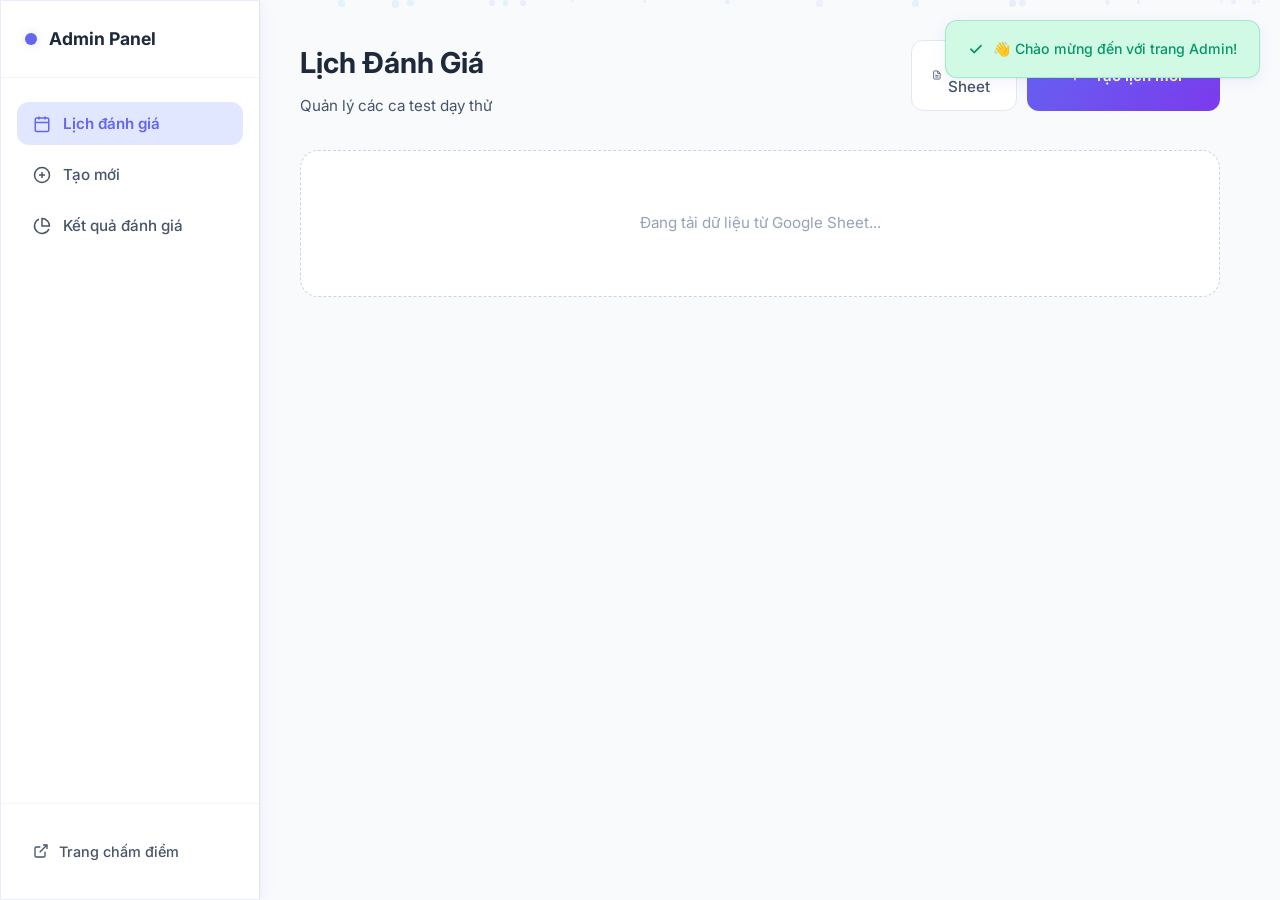
==== commit a8052a76: "update" ====
--- a/admin.html
+++ b/admin.html
@@ -94,8 +94,10 @@
                             <tr>
                                 <th>Tên ca đánh giá</th>
                                 <th>Ngày đánh giá</th>
+                                <th>Khung giờ</th>
                                 <th>Địa điểm</th>
                                 <th>Giảng viên</th>
+                                <th>Hội đồng</th>
                                 <th>Thao tác</th>
                             </tr>
                         </thead>
@@ -140,9 +142,22 @@
                             </div>
                         </div>
 
-                        <div class="input-group">
-                            <label for="scheduleLocation">Địa điểm</label>
-                            <input type="text" id="scheduleLocation" placeholder="VD: Phòng A301, Tòa nhà B">
+                        <div class="form-row" style="margin-bottom: 20px;">
+                            <div class="input-group">
+                                <label for="scheduleLocation">Địa điểm</label>
+                                <input type="text" id="scheduleLocation" placeholder="VD: Phòng A301, Tòa nhà B">
+                            </div>
+                        </div>
+
+                        <div class="form-row">
+                            <div class="input-group">
+                                <label for="scheduleStartTime">Khung giờ bắt đầu</label>
+                                <input type="time" id="scheduleStartTime" required>
+                            </div>
+                            <div class="input-group">
+                                <label for="scheduleEndTime">Khung giờ kết thúc</label>
+                                <input type="time" id="scheduleEndTime" required>
+                            </div>
                         </div>
                     </div>
 
@@ -163,6 +178,27 @@
                         </div>
 
                         <div class="gv-list" id="gvList">
+                            <!-- Rendered by JS -->
+                        </div>
+                    </div>
+
+                    <div class="form-card glass">
+                        <div class="card-header-row">
+                            <h3>👥 Danh sách Hội đồng chấm</h3>
+                            <span class="gv-count" id="committeeCount">0 thành viên</span>
+                        </div>
+
+                        <div class="add-gv-row" id="addCommitteeRow">
+                            <input type="text" id="committeeName" placeholder="Tên thành viên">
+                            <input type="email" id="committeeEmail" placeholder="Email nhận mã">
+                            <button type="button" class="btn-add" id="btnAddCommittee" title="Thêm">
+                                <svg viewBox="0 0 24 24" fill="none" stroke="currentColor" stroke-width="2.5">
+                                    <line x1="12" y1="5" x2="12" y2="19"/><line x1="5" y1="12" x2="19" y2="12"/>
+                                </svg>
+                            </button>
+                        </div>
+
+                        <div class="gv-list" id="committeeList">
                             <!-- Rendered by JS -->
                         </div>
                     </div>
--- a/admin.css
+++ b/admin.css
@@ -321,6 +321,21 @@
     border-radius: 6px;
     font-size: 0.8rem;
     font-weight: 600;
+}
+
+.time-slot-badge {
+    display: inline-flex;
+    align-items: center;
+    gap: 5px;
+    background: #dbeafe;
+    color: #1d4ed8;
+    border: 1px solid #bfdbfe;
+    padding: 4px 12px;
+    border-radius: 20px;
+    font-size: 0.82rem;
+    font-weight: 600;
+    letter-spacing: 0.02em;
+    white-space: nowrap;
 }
 
 .btn-outline {
